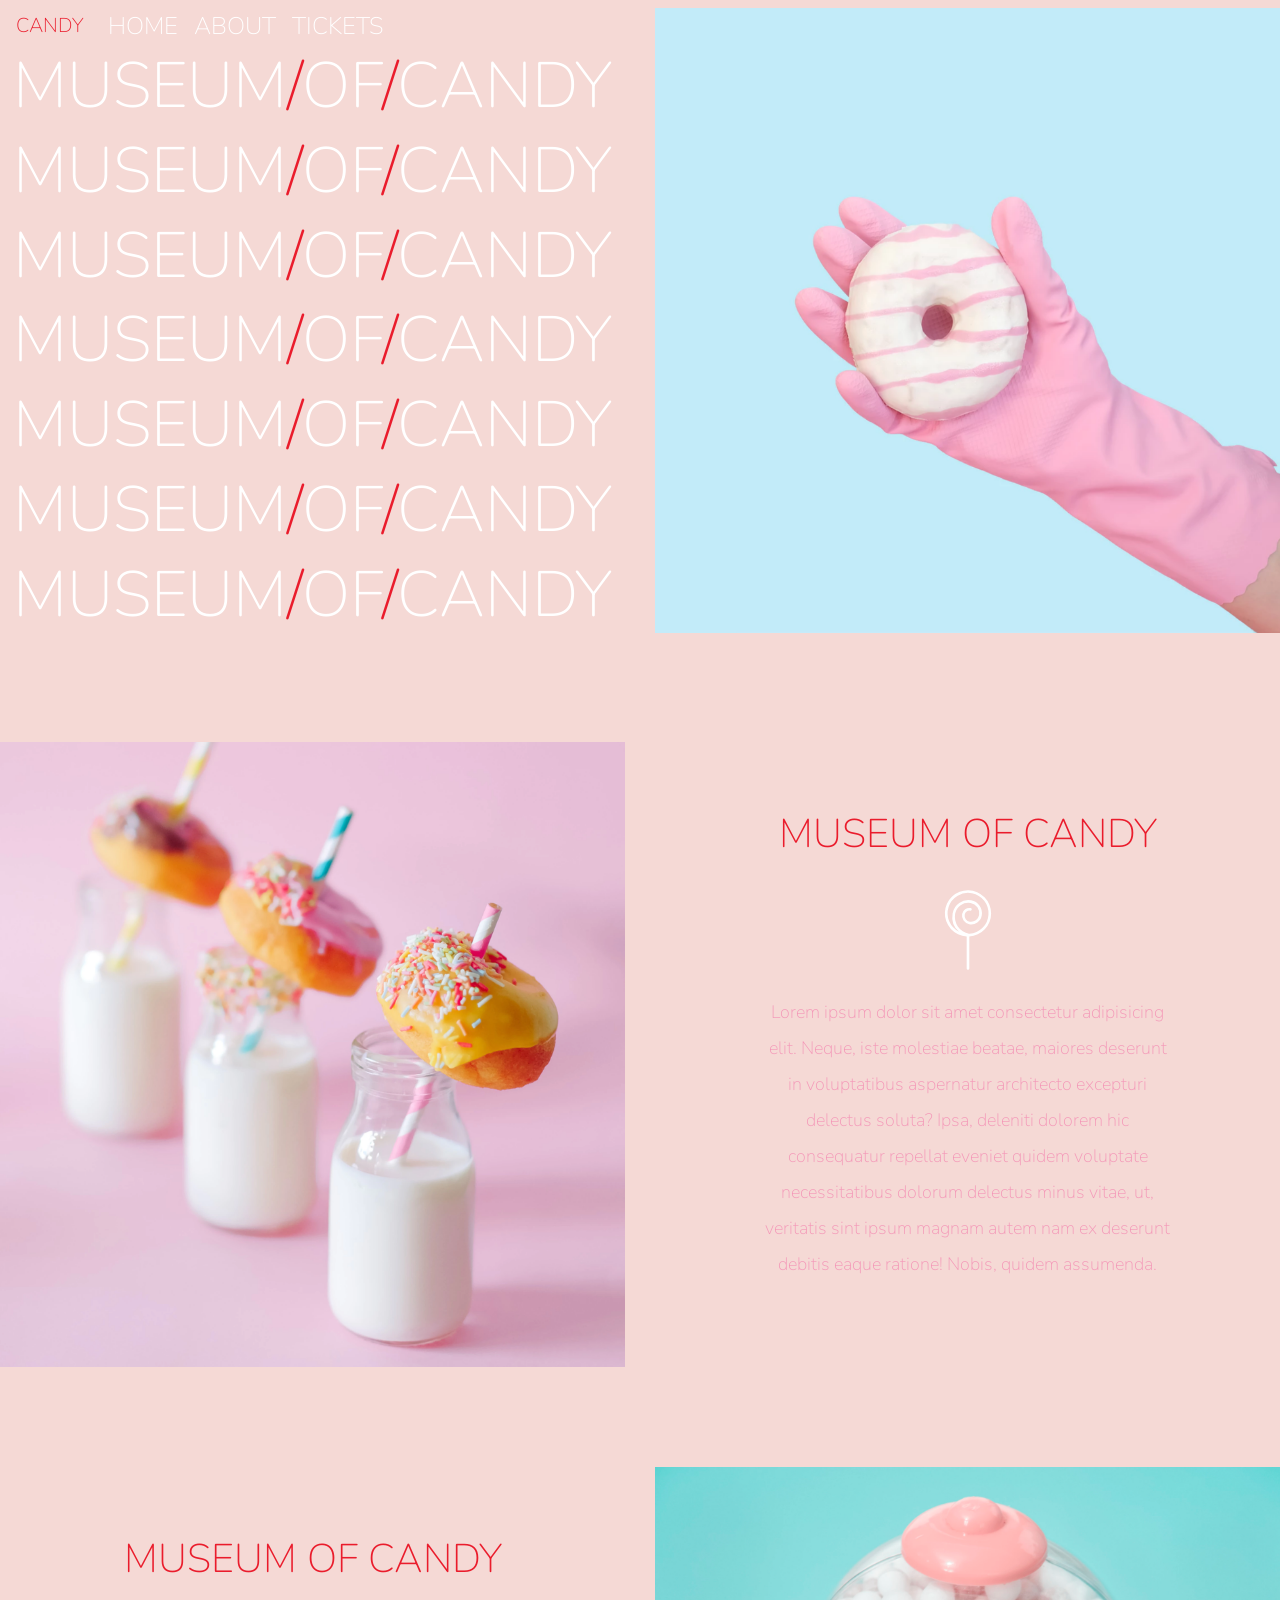
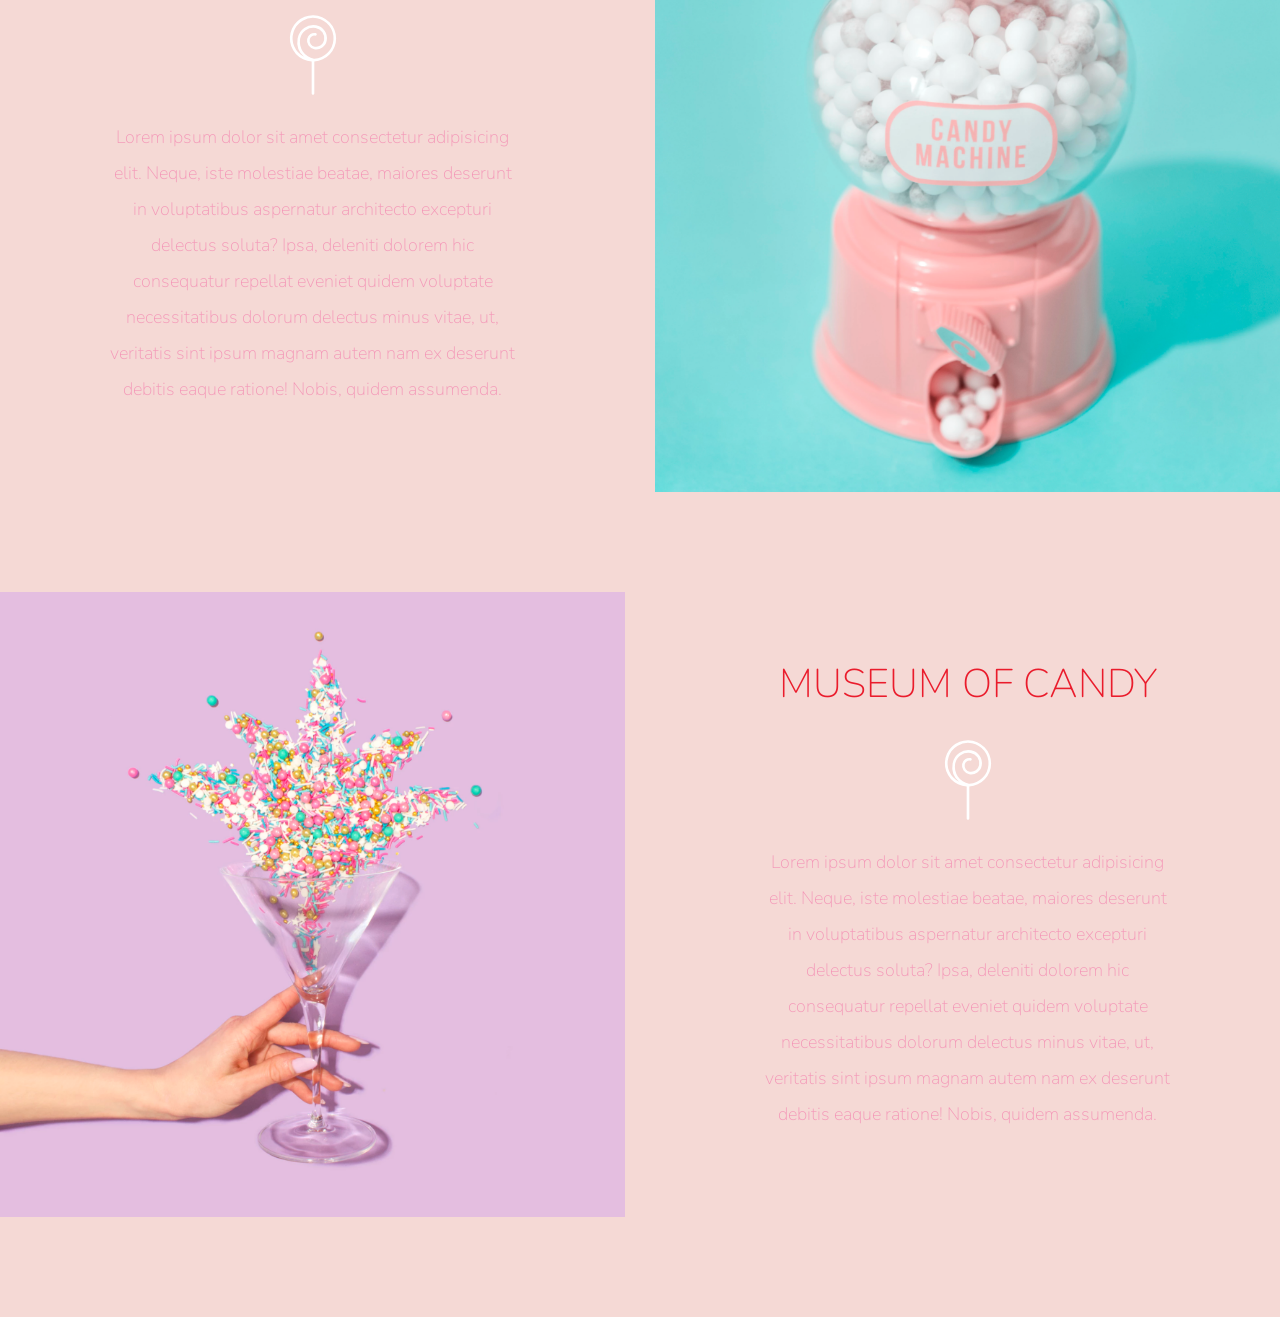
==== index.html @ 39582a62 "Add files via upload" ====
<!doctype html>
<html lang="en">
  <head>
    <!-- Required meta tags -->
    <meta charset="utf-8" />
    <meta
      name="viewport"
      content="width=device-width, initial-scale=1, shrink-to-fit=no"
    />

    <!-- Google Font -->
    <link
      href="https://fonts.googleapis.com/css?family=Nunito:200,300,400,700"
      rel="stylesheet"
    />

    <!-- Bootstrap CSS -->
    <link
      rel="stylesheet"
      href="https://stackpath.bootstrapcdn.com/bootstrap/4.1.3/css/bootstrap.min.css"
      integrity="sha384-MCw98/SFnGE8fJT3GXwEOngsV7Zt27NXFoaoApmYm81iuXoPkFOJwJ8ERdknLPMO"
      crossorigin="anonymous"
    />

    <!-- Custom CSS -->
    <link rel="stylesheet" href="app.css" />

    <title>Museum of Candy</title>
  </head>

  <body>
    <nav
      id="mainNavbar"
      class="navbar navbar-dark navbar-expand-md py-0 fixed-top"
    >
      <a href="#" class="navbar-brand">CANDY</a>
      <button
        class="navbar-toggler"
        data-toggle="collapse"
        data-target="#navLinks"
        aria-label="Toggle navigation"
      >
        <span class="navbar-toggler-icon"></span>
      </button>
      <div class="collapse navbar-collapse" id="navLinks">
        <ul class="navbar-nav">
          <li class="nav-item">
            <a href="#" class="nav-link">HOME</a>
          </li>
          <li class="nav-item">
            <a href="#" class="nav-link">ABOUT</a>
          </li>
          <li class="nav-item">
            <a href="#" class="nav-link">TICKETS</a>
          </li>
        </ul>
      </div>
    </nav>

    <section class="container-fluid px-0">
      <div class="row align-items-center">
        <div class="col-lg-6">
          <div id="headingGroup" class="text-white text-center d-none d-lg-block mt-5">
              <h1>MUSEUM<span>/</span>OF<span>/</span>CANDY</h1>
              <h1>MUSEUM<span>/</span>OF<span>/</span>CANDY</h1>
              <h1>MUSEUM<span>/</span>OF<span>/</span>CANDY</h1>
              <h1>MUSEUM<span>/</span>OF<span>/</span>CANDY</h1>
              <h1>MUSEUM<span>/</span>OF<span>/</span>CANDY</h1>
              <h1>MUSEUM<span>/</span>OF<span>/</span>CANDY</h1>
              <h1>MUSEUM<span>/</span>OF<span>/</span>CANDY</h1>
          </div>
        
        </div>
        <div class="col-lg-6">
          <img class="img-fluid" src="imgs/hand2.png" alt="" />
        </div>
      </div>
    </section>

    <section class="container-fluid px-0">
      <div class="row text-center align-items-center content">
        <div class="col-md-6 order-2 order-md-1">
          <img class="img-fluid" src="imgs/milk.png" alt="">
        </div>
        <div class="col-md-6 order-1 order-md-2">
         <div class="row justify-content-center">
          <div class="col-10 col-lg-8 blurb mb-5 mb-md-0">
             <h2>MUSEUM OF CANDY</h2>
          <img src="imgs/lolli_icon.png" class="d-none d-lg-inline alt="">
          <p class="lead">
           Lorem ipsum dolor sit amet consectetur adipisicing elit. Neque, iste molestiae
                            beatae, maiores deserunt
                            in voluptatibus
                            aspernatur architecto excepturi delectus soluta? Ipsa, deleniti dolorem hic consequatur
                            repellat eveniet quidem
                            voluptate necessitatibus dolorum delectus minus vitae, ut, veritatis sint ipsum magnam
                            autem nam ex deserunt debitis
                            eaque ratione! Nobis, quidem assumenda.
          </p>
          </div>
         </div>
        </div>
      </div>

      <div class="row text-center align-items-center content">
        <div class="col-md-6">
         <div class="row justify-content-center">
          <div class="col-10 col-lg-8 blurb mb-5 mb-md-0">
             <h2>MUSEUM OF CANDY</h2>
          <img src="imgs/lolli_icon.png" class="d-none d-lg-inline alt="">
          <p class="lead">
           Lorem ipsum dolor sit amet consectetur adipisicing elit. Neque, iste molestiae
                            beatae, maiores deserunt
                            in voluptatibus
                            aspernatur architecto excepturi delectus soluta? Ipsa, deleniti dolorem hic consequatur
                            repellat eveniet quidem
                            voluptate necessitatibus dolorum delectus minus vitae, ut, veritatis sint ipsum magnam
                            autem nam ex deserunt debitis
                            eaque ratione! Nobis, quidem assumenda.
          </p>
          </div>
         </div>
        </div>
        <div class="col-md-6">
          <img class="img-fluid" src="imgs/gumball.png" alt="">
        </div>
      </div>

      <div class="row text-center align-items-center content">
        <div class="col-md-6 order-2 order-md-1">
          <img class="img-fluid" src="imgs/sprinkles.png" alt="">
        </div>
        <div class="col-md-6 order-1 order-md-2">
         <div class="row justify-content-center">
          <div class="col-10 col-lg-8 blurb mb-5 mb-md-0">
             <h2>MUSEUM OF CANDY</h2>
          <img src="imgs/lolli_icon.png" class="d-none d-lg-inline alt="">
          <p class="lead">
           Lorem ipsum dolor sit amet consectetur adipisicing elit. Neque, iste molestiae
                            beatae, maiores deserunt
                            in voluptatibus
                            aspernatur architecto excepturi delectus soluta? Ipsa, deleniti dolorem hic consequatur
                            repellat eveniet quidem
                            voluptate necessitatibus dolorum delectus minus vitae, ut, veritatis sint ipsum magnam
                            autem nam ex deserunt debitis
                            eaque ratione! Nobis, quidem assumenda.
          </p>
          </div>
         </div>
        </div>
      </div>
    </section>

    <!-- Optional JavaScript -->
    <!-- jQuery first, then Popper.js, then Bootstrap JS -->
     <script src="https://code.jquery.com/jquery-3.3.1.slim.min.js" integrity="sha384-q8i/X+965DzO0rT7abK41JStQIAqVgRVzpbzo5smXKp4YfRvH+8abtTE1Pi6jizo"
        crossorigin="anonymous"></script>
    <script src="https://cdnjs.cloudflare.com/ajax/libs/popper.js/1.14.3/umd/popper.min.js" integrity="sha384-ZMP7rVo3mIykV+2+9J3UJ46jBk0WLaUAdn689aCwoqbBJiSnjAK/l8WvCWPIPm49"
        crossorigin="anonymous"></script>
    <script src="https://stackpath.bootstrapcdn.com/bootstrap/4.1.3/js/bootstrap.min.js" integrity="sha384-ChfqqxuZUCnJSK3+MXmPNIyE6ZbWh2IMqE241rYiqJxyMiZ6OW/JmZQ5stwEULTy"
        crossorigin="anonymous"></script>

         <script>
        $(function () {
            $(document).scroll(function () {
                var $nav = $("#mainNavbar");
                $nav.toggleClass("scrolled", $(this).scrollTop() > $nav.height());
            });
        });
    </script>
  </body>
</html>
---- app.css ----
body {
    background: #f5d9d5;
    font-family: "Nunito", sans-serif;
}

.blurb h2 {
    color: #EA1C2C;
    font-weight: 100;
    font-size: 2.5rem;
}

.blurb p {
    color: #f498b8;
    font-weight: 100;
    font-size: 1.125rem;
    line-height: 2;
}

.content {
    margin-top: 100px;
    margin-bottom: 100px;
}

#mainNavbar {
    font-size: 1.5rem;
    font-weight: 100;
}

#mainNavbar .nav-link {
    color: white;
}

#mainNavbar .nav-link:hover {
color: #EA1C2C;
}

#mainNavbar .navbar-brand {
    color: #EA1C2C;
}

#headingGroup span {
    color: #EA1C2C;
}
#headingGroup h1 {
    font-weight: 100;
    font-size: 4rem;
}

.navbar.scrolled {
    background: rgb(222,192,222);
    transition: background 500ms;
}



@media (max-width: 1200px) {
    #headingGroup h1 {
        font-weight: 100;
        font-size: 3rem;
    }

    .blurb h2 {
        font-size: 2rem;
    }
}
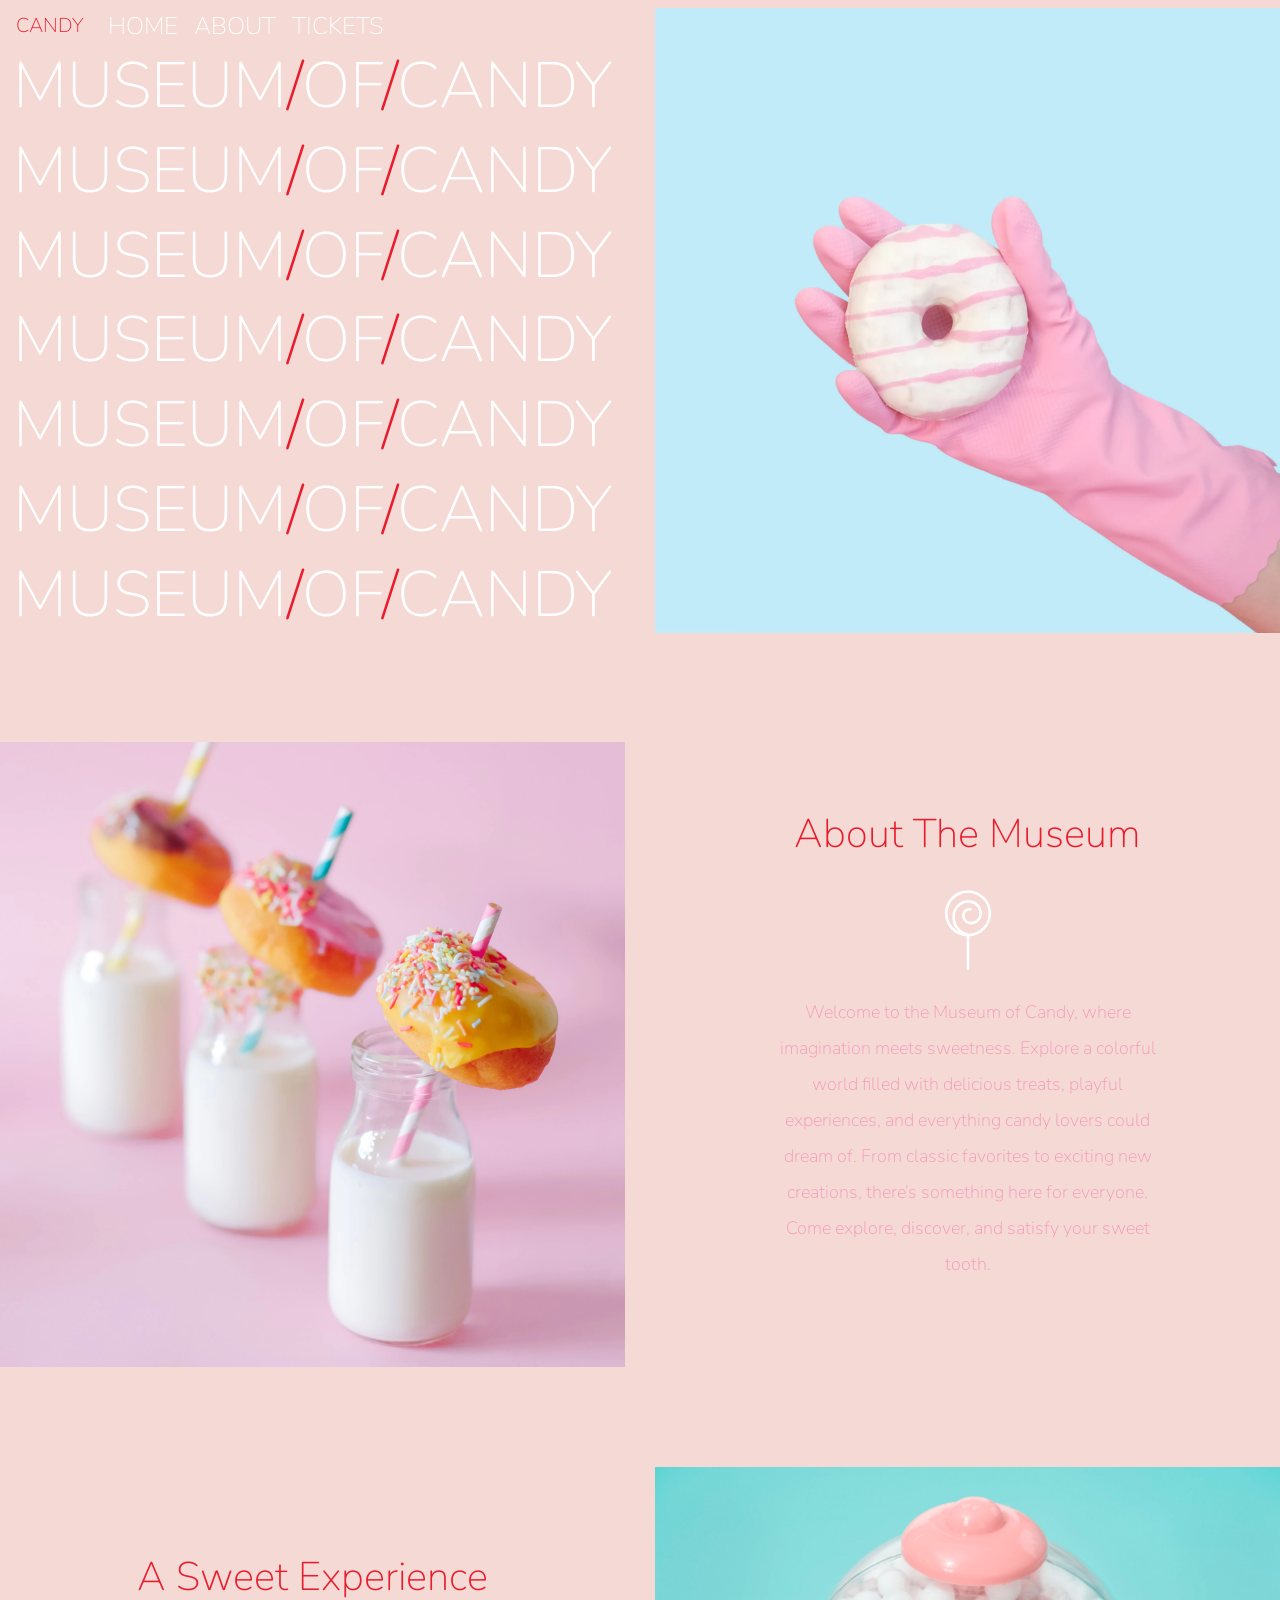
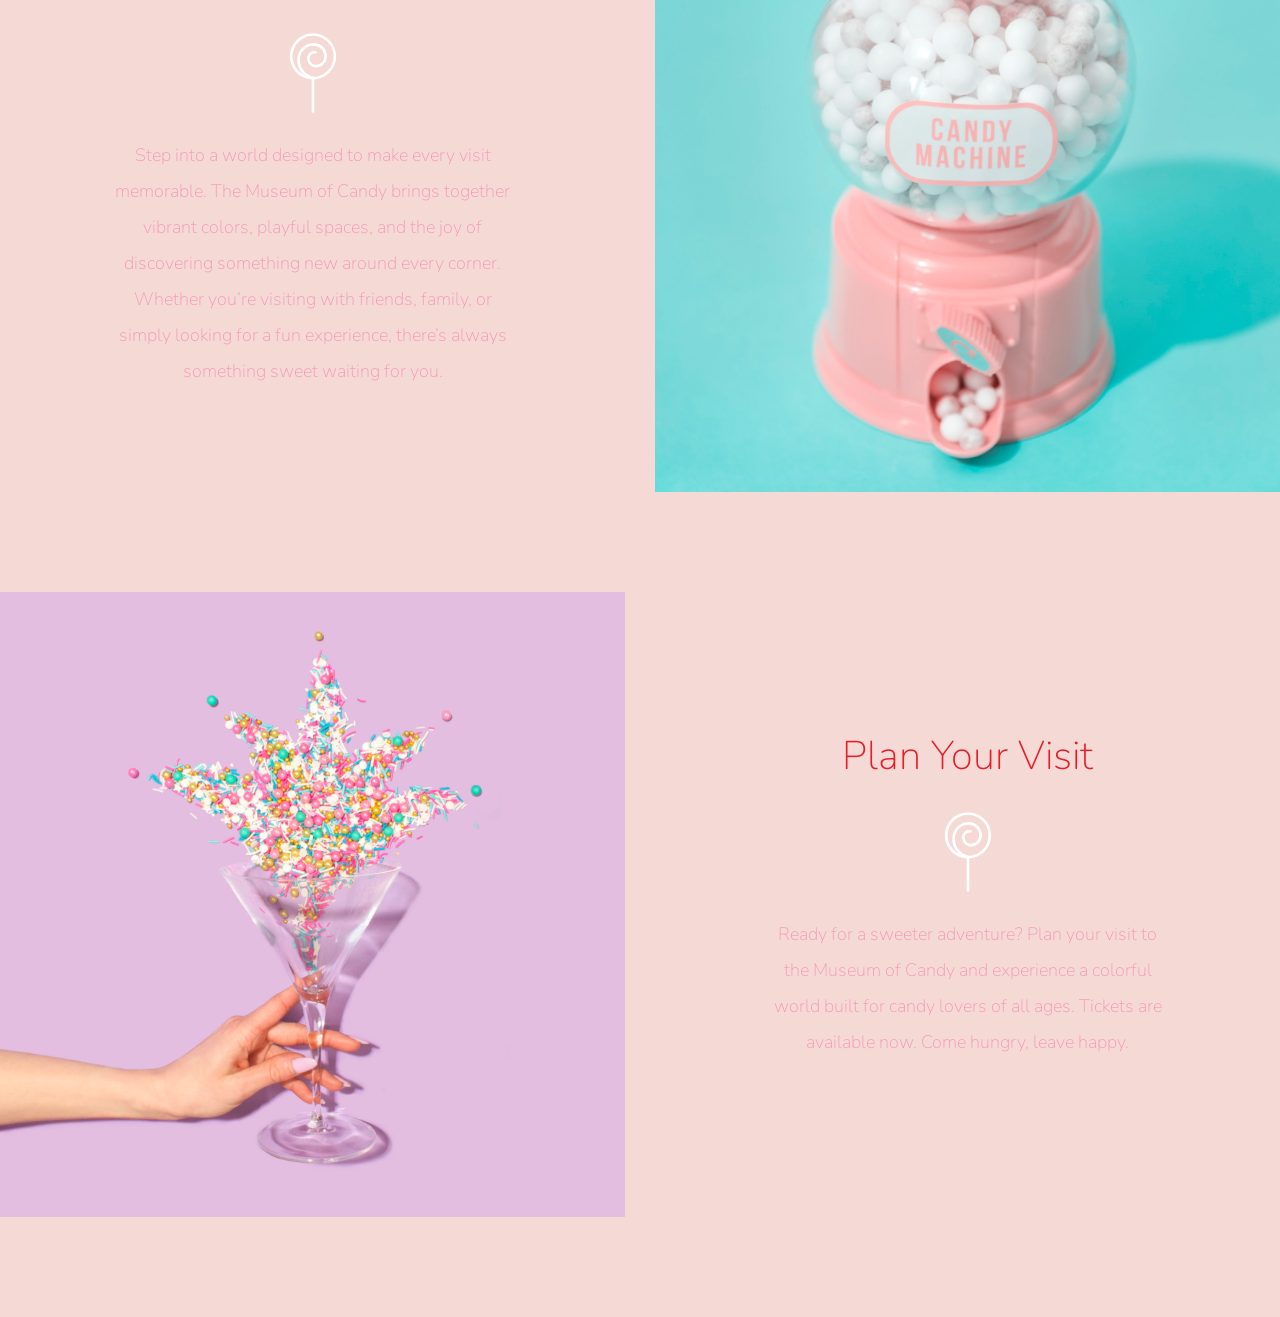
==== commit 170e074d: "Revise content and headings for Museum of Candy Updated headings and replaced placeholder text with " ====
--- a/index.html
+++ b/index.html
@@ -85,17 +85,11 @@
         <div class="col-md-6 order-1 order-md-2">
          <div class="row justify-content-center">
           <div class="col-10 col-lg-8 blurb mb-5 mb-md-0">
-             <h2>MUSEUM OF CANDY</h2>
+             <h2>About The Museum</h2>
           <img src="imgs/lolli_icon.png" class="d-none d-lg-inline alt="">
           <p class="lead">
-           Lorem ipsum dolor sit amet consectetur adipisicing elit. Neque, iste molestiae
-                            beatae, maiores deserunt
-                            in voluptatibus
-                            aspernatur architecto excepturi delectus soluta? Ipsa, deleniti dolorem hic consequatur
-                            repellat eveniet quidem
-                            voluptate necessitatibus dolorum delectus minus vitae, ut, veritatis sint ipsum magnam
-                            autem nam ex deserunt debitis
-                            eaque ratione! Nobis, quidem assumenda.
+            Welcome to the Museum of Candy, where imagination meets sweetness. Explore a colorful world filled with delicious treats, playful experiences, and everything candy lovers could dream of.
+            From classic favorites to exciting new creations, there’s something here for everyone. Come explore, discover, and satisfy your sweet tooth.
           </p>
           </div>
          </div>
@@ -106,17 +100,11 @@
         <div class="col-md-6">
          <div class="row justify-content-center">
           <div class="col-10 col-lg-8 blurb mb-5 mb-md-0">
-             <h2>MUSEUM OF CANDY</h2>
+             <h2>A Sweet Experience</h2>
           <img src="imgs/lolli_icon.png" class="d-none d-lg-inline alt="">
           <p class="lead">
-           Lorem ipsum dolor sit amet consectetur adipisicing elit. Neque, iste molestiae
-                            beatae, maiores deserunt
-                            in voluptatibus
-                            aspernatur architecto excepturi delectus soluta? Ipsa, deleniti dolorem hic consequatur
-                            repellat eveniet quidem
-                            voluptate necessitatibus dolorum delectus minus vitae, ut, veritatis sint ipsum magnam
-                            autem nam ex deserunt debitis
-                            eaque ratione! Nobis, quidem assumenda.
+          Step into a world designed to make every visit memorable. The Museum of Candy brings together vibrant colors, playful spaces, and the joy of discovering something new around every corner.
+          Whether you’re visiting with friends, family, or simply looking for a fun experience, there’s always something sweet waiting for you.
           </p>
           </div>
          </div>
@@ -133,17 +121,13 @@
         <div class="col-md-6 order-1 order-md-2">
          <div class="row justify-content-center">
           <div class="col-10 col-lg-8 blurb mb-5 mb-md-0">
-             <h2>MUSEUM OF CANDY</h2>
+             <h2>Plan Your Visit</h2>
           <img src="imgs/lolli_icon.png" class="d-none d-lg-inline alt="">
           <p class="lead">
-           Lorem ipsum dolor sit amet consectetur adipisicing elit. Neque, iste molestiae
-                            beatae, maiores deserunt
-                            in voluptatibus
-                            aspernatur architecto excepturi delectus soluta? Ipsa, deleniti dolorem hic consequatur
-                            repellat eveniet quidem
-                            voluptate necessitatibus dolorum delectus minus vitae, ut, veritatis sint ipsum magnam
-                            autem nam ex deserunt debitis
-                            eaque ratione! Nobis, quidem assumenda.
+           Ready for a sweeter adventure?
+
+           Plan your visit to the Museum of Candy and experience a colorful world built for candy lovers of all ages.
+           <bold>Tickets are available now. Come hungry, leave happy.</bold>
           </p>
           </div>
          </div>
